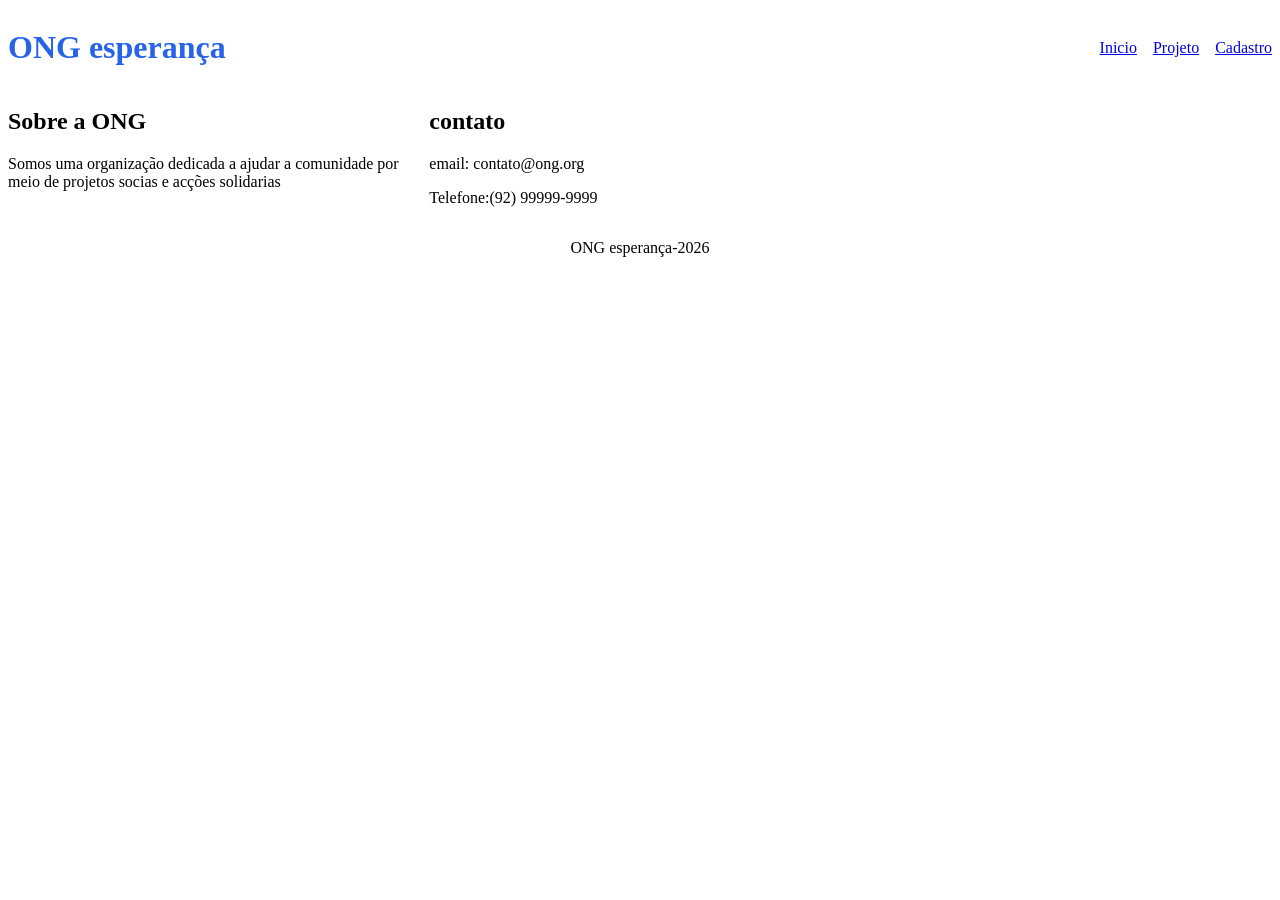
==== index.html @ 251bee4a "Add files via upload" ====
<!DOCTYPE html>
<html lang="pt-br">

<head>
    <meta charset="UTF-8">
    <meta name="viewport" content="width=device-width, initial-scale=1.0">
    <title>ONG - Pagina inicial</title>
    <link rel="stylesheet" href="style.css">
</head>

<body>

    <header>
        <h1> ONG esperança</h1>

        <nav>
            <a href="index.html">Inicio</a>
            <a href="projetos.html">Projeto</a>
            <a href="cadastro.html">Cadastro</a>
        </nav>
    </header>

    <main>

        <section id="apresentação">
            <h2>Sobre a ONG</h2>
            <p>Somos uma organização dedicada a ajudar a comunidade por meio de projetos socias e acções solidarias</p>


        </section>

        <section id="contato">
            <h2>contato</h2>
            <p>email: contato@ong.org</p>
            <p>Telefone:(92) 99999-9999</p>
        </section>
    
        
    </main>

    <footer>
        <p>ONG esperança-2026</p>
    </footer>
</body>
</html>
---- style.css ----
:root {
    --cor-primaria: #2563EB;
    --cor-secundaria: #16A34A;
    --cor-destaque: #F59E0B;
    --cor-texto: #1F2937;
    --cor-texto-claro: #6B7280;
    --cor-fundo: #FFFFFF;
    --cor-fundo-suave: #F3F4F6;
    --cor-borda: #D1D5DB;
    --fonte-grande: 2.5rem;
    --fonte-titulo: 2rem;
    --fonte-subtitulo: 1.5rem;
    --fonte-normal: 1rem;
    --fonte-pequena: 0.875rem;
    --espaco-pequeno: 8px;
    --espaco-medio: 16px;
    --espaco-grande: 24px;
    --espaco-maior: 32px;


}
h1 {
    color: var(--cor-primaria);
}
main{
    display: grid;
    grid-template-columns: repeat(12, 1fr);
}
main section {
    grid-column: span 4;
}

@media (max-width: 1200px) {
    main section {
        grid-column: span 4;
    }
}

@media (max-width: 1000px) {
    main section {
        grid-column: span 6;
    }
}

@media (max-width: 900px) {
    main section {
        grid-column: span 12;
    }
}

@media (max-width: 600px) {
    main section {
        grid-column: span 12;
        padding: 8px;
    }
}

@media (max-width: 480px) {
    main section {
        grid-column: span 12;
        font-size: 0.875rem;
    }
}
nav {
    display: flex;
    justify-content: space-between;
    align-items: center;
    gap: 16px;
}
header{
    display: flex;
    justify-content: space-between;
    align-items: center;
}
footer{
    display: flex;
    justify-content: center;
    align-items: center;
    
}
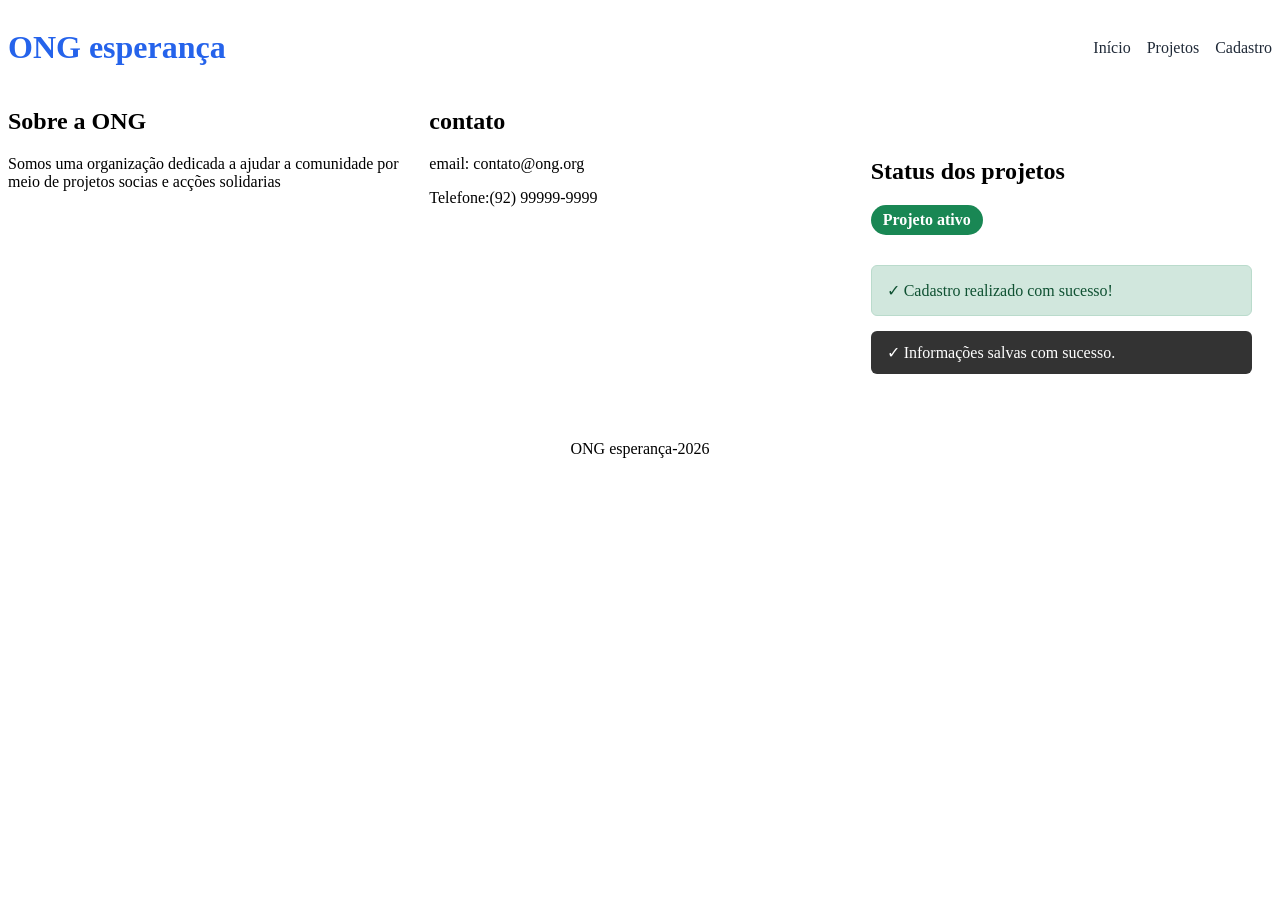
==== commit 39528c44: "adiciona estilos de formulario e componentes de feedback" ====
--- a/index.html
+++ b/index.html
@@ -13,11 +13,32 @@
     <header>
         <h1> ONG esperança</h1>
 
-        <nav>
-            <a href="index.html">Inicio</a>
-            <a href="projetos.html">Projeto</a>
+        <nav class="menu">
+    <input type="checkbox" id="menu-toggle">
+
+    <label for="menu-toggle" class="menu-hamburguer">
+        ☰
+    </label>
+
+    <ul class="menu-lista">
+        <li>
+            <a href="index.html">Início</a>
+        </li>
+
+        <li class="tem-submenu">
+            <a href="projetos.html">Projetos</a>
+
+            <ul class="submenu">
+                <li><a href="projetos.html">Projetos sociais</a></li>
+                <li><a href="projetos.html">Como ajudar</a></li>
+            </ul>
+        </li>
+
+        <li>
             <a href="cadastro.html">Cadastro</a>
-        </nav>
+        </li>
+    </ul>
+</nav>
     </header>
 
     <main>
@@ -34,6 +55,19 @@
             <p>email: contato@ong.org</p>
             <p>Telefone:(92) 99999-9999</p>
         </section>
+        <section id="feedback">
+    <h2>Status dos projetos</h2>
+
+    <span class="badge">Projeto ativo</span>
+
+    <div class="alerta sucesso">
+        ✓ Cadastro realizado com sucesso!
+    </div>
+
+    <div class="toast">
+        ✓ Informações salvas com sucesso.
+    </div>
+</section>
     
         
     </main>
--- a/style.css
+++ b/style.css
@@ -77,4 +77,240 @@
     justify-content: center;
     align-items: center;
     
+}
+/* ===== MENU RESPONSIVO ===== */
+
+.menu {
+    position: relative;
+}
+
+.menu-lista {
+    display: flex;
+    list-style: none;
+    gap: 16px;
+    margin: 0;
+    padding: 0;
+}
+
+.menu-lista a {
+    text-decoration: none;
+    color: var(--cor-texto);
+}
+
+/* Submenu */
+.tem-submenu {
+    position: relative;
+}
+
+.submenu {
+    display: none;
+    position: absolute;
+    top: 100%;
+    left: 0;
+    list-style: none;
+    padding: 10px;
+    margin: 0;
+    background-color: var(--cor-fundo);
+    border: 1px solid var(--cor-borda);
+}
+
+.tem-submenu:hover .submenu {
+    display: block;
+}
+
+/* Checkbox e botão hambúrguer */
+#menu-toggle {
+    display: none;
+}
+
+.menu-hamburguer {
+    display: none;
+    cursor: pointer;
+    font-size: 2rem;
+}
+
+/* Menu para celular */
+@media (max-width: 600px) {
+
+    .menu-hamburguer {
+        display: block;
+    }
+
+    .menu-lista {
+        display: none;
+        flex-direction: column;
+        position: absolute;
+        right: 0;
+        top: 100%;
+        background-color: var(--cor-fundo);
+        padding: 16px;
+        border: 1px solid var(--cor-borda);
+    }
+
+    #menu-toggle:checked ~ .menu-lista {
+        display: flex;
+    }
+
+    .submenu {
+        position: static;
+        display: block;
+        border: none;
+        padding-left: 16px;
+    }
+}
+/* ===== FORMULÁRIO ===== */
+
+form {
+    max-width: 700px;
+    margin: 32px auto;
+    padding: 24px;
+    background-color: var(--cor-fundo-suave);
+    border: 1px solid var(--cor-borda);
+    border-radius: 8px;
+}
+
+fieldset {
+    margin-bottom: 20px;
+    padding: 16px;
+    border: 1px solid var(--cor-borda);
+    border-radius: 8px;
+}
+
+legend {
+    font-weight: bold;
+    color: var(--cor-primaria);
+}
+/* ===== CAMPOS DO FORMULÁRIO ===== */
+
+input,
+select,
+textarea {
+    width: 100%;
+    padding: 10px;
+    margin-top: 6px;
+    margin-bottom: 12px;
+    border: 1px solid var(--cor-borda);
+    border-radius: 6px;
+    background-color: var(--cor-fundo);
+    color: var(--cor-texto);
+    transition: border-color 0.3s, box-shadow 0.3s;
+}
+
+textarea {
+    resize: vertical;
+}
+
+label {
+    font-weight: bold;
+}
+/* ===== INTERATIVIDADE DOS CAMPOS ===== */
+
+input:hover,
+select:hover,
+textarea:hover {
+    border-color: var(--cor-primaria);
+}
+
+input:focus,
+select:focus,
+textarea:focus {
+    outline: none;
+    border-color: var(--cor-primaria);
+    box-shadow: 0 0 0 3px rgba(0, 123, 255, 0.2);
+}
+
+/* Corrige os botões de opção */
+input[type="radio"] {
+    width: auto;
+    margin-right: 6px;
+}
+/* ===== VALIDAÇÃO DO FORMULÁRIO ===== */
+
+input:valid {
+    border-color: #28a745;
+}
+
+input:invalid:not(:placeholder-shown) {
+    border-color: #dc3545;
+}
+
+input:valid:focus {
+    box-shadow: 0 0 0 3px rgba(40, 167, 69, 0.2);
+}
+
+input:invalid:focus {
+    box-shadow: 0 0 0 3px rgba(220, 53, 69, 0.2);
+}
+/* ===== BOTÕES ===== */
+
+button {
+    padding: 10px 18px;
+    border: 1px solid var(--cor-primaria);
+    border-radius: 6px;
+    background-color: var(--cor-primaria);
+    color: white;
+    cursor: pointer;
+    transition: background-color 0.3s, 
+                box-shadow 0.3s, 
+                transform 0.2s,
+                opacity 0.3s;
+}
+
+button:hover {
+    opacity: 0.85;
+}
+
+button:focus {
+    outline: none;
+    box-shadow: 0 0 0 3px rgba(0, 123, 255, 0.3);
+}
+
+button:active {
+    transform: scale(0.97);
+}
+
+button:disabled {
+    opacity: 0.5;
+    cursor: not-allowed;
+}
+/* ===== COMPONENTES DE FEEDBACK ===== */
+
+#feedback {
+    margin: 30px 0;
+    padding: 20px;
+}
+
+/* Badge */
+.badge {
+    display: inline-block;
+    background-color: #198754;
+    color: white;
+    padding: 6px 12px;
+    border-radius: 20px;
+    font-weight: bold;
+    margin-bottom: 15px;
+}
+
+/* Alerta de sucesso */
+.alerta {
+    padding: 15px;
+    margin-top: 15px;
+    border-radius: 6px;
+    border: 1px solid;
+}
+
+.sucesso {
+    background-color: #d1e7dd;
+    color: #0f5132;
+    border-color: #badbcc;
+}
+
+/* Toast */
+.toast {
+    margin-top: 15px;
+    padding: 12px 16px;
+    background-color: #333;
+    color: white;
+    border-radius: 6px;
+    max-width: 350px;
 }
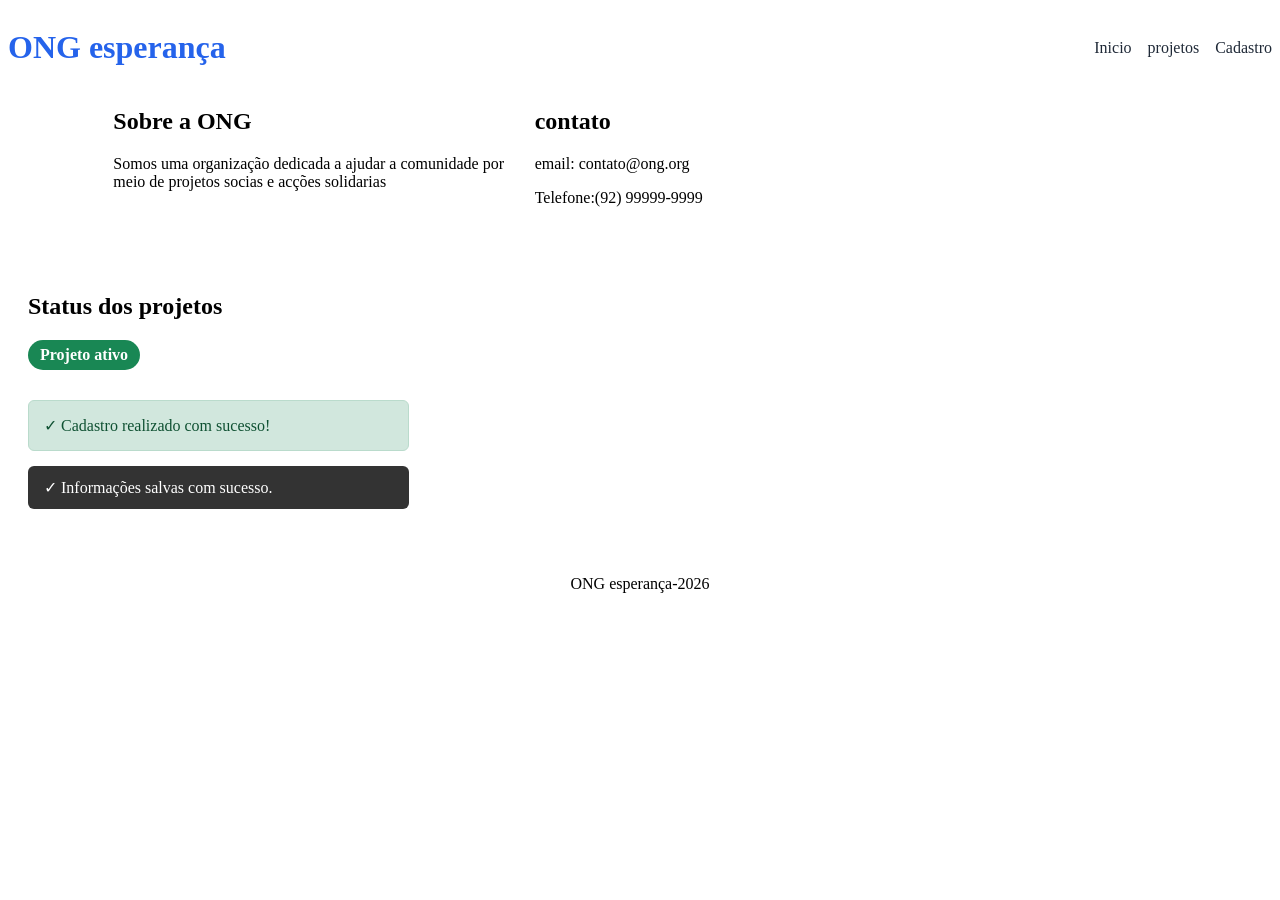
==== commit ec3bd199: "mover index para raiz" ====
--- a/index.html
+++ b/index.html
@@ -5,7 +5,7 @@
     <meta charset="UTF-8">
     <meta name="viewport" content="width=device-width, initial-scale=1.0">
     <title>ONG - Pagina inicial</title>
-    <link rel="stylesheet" href="style.css">
+    <link rel="stylesheet" href="../css/style.css">
 </head>
 
 <body>
@@ -22,11 +22,12 @@
 
     <ul class="menu-lista">
         <li>
-            <a href="index.html">Início</a>
+            <a href="#inicio" onclick="navegar('inicio')">Inicio</a>
+    
         </li>
 
         <li class="tem-submenu">
-            <a href="projetos.html">Projetos</a>
+            <a href="#projetos" onclick="navegar('projetos')">projetos</a>
 
             <ul class="submenu">
                 <li><a href="projetos.html">Projetos sociais</a></li>
@@ -35,13 +36,14 @@
         </li>
 
         <li>
-            <a href="cadastro.html">Cadastro</a>
+            <a href="#cadastro" onclick="navegar('cadastro')">Cadastro</a>
         </li>
     </ul>
 </nav>
     </header>
 
     <main>
+        <div id="conteudo"></div>
 
         <section id="apresentação">
             <h2>Sobre a ONG</h2>
@@ -75,5 +77,8 @@
     <footer>
         <p>ONG esperança-2026</p>
     </footer>
+    <script src="../js/app.js"></script>
 </body>
-</html>+</html>
+
+
--- a/css/style.css
+++ b/css/style.css
@@ -0,0 +1,316 @@
+:root {
+    --cor-primaria: #2563EB;
+    --cor-secundaria: #16A34A;
+    --cor-destaque: #F59E0B;
+    --cor-texto: #1F2937;
+    --cor-texto-claro: #6B7280;
+    --cor-fundo: #FFFFFF;
+    --cor-fundo-suave: #F3F4F6;
+    --cor-borda: #D1D5DB;
+    --fonte-grande: 2.5rem;
+    --fonte-titulo: 2rem;
+    --fonte-subtitulo: 1.5rem;
+    --fonte-normal: 1rem;
+    --fonte-pequena: 0.875rem;
+    --espaco-pequeno: 8px;
+    --espaco-medio: 16px;
+    --espaco-grande: 24px;
+    --espaco-maior: 32px;
+
+
+}
+h1 {
+    color: var(--cor-primaria);
+}
+main{
+    display: grid;
+    grid-template-columns: repeat(12, 1fr);
+}
+main section {
+    grid-column: span 4;
+}
+
+@media (max-width: 1200px) {
+    main section {
+        grid-column: span 4;
+    }
+}
+
+@media (max-width: 1000px) {
+    main section {
+        grid-column: span 6;
+    }
+}
+
+@media (max-width: 900px) {
+    main section {
+        grid-column: span 12;
+    }
+}
+
+@media (max-width: 600px) {
+    main section {
+        grid-column: span 12;
+        padding: 8px;
+    }
+}
+
+@media (max-width: 480px) {
+    main section {
+        grid-column: span 12;
+        font-size: 0.875rem;
+    }
+}
+nav {
+    display: flex;
+    justify-content: space-between;
+    align-items: center;
+    gap: 16px;
+}
+header{
+    display: flex;
+    justify-content: space-between;
+    align-items: center;
+}
+footer{
+    display: flex;
+    justify-content: center;
+    align-items: center;
+    
+}
+/* ===== MENU RESPONSIVO ===== */
+
+.menu {
+    position: relative;
+}
+
+.menu-lista {
+    display: flex;
+    list-style: none;
+    gap: 16px;
+    margin: 0;
+    padding: 0;
+}
+
+.menu-lista a {
+    text-decoration: none;
+    color: var(--cor-texto);
+}
+
+/* Submenu */
+.tem-submenu {
+    position: relative;
+}
+
+.submenu {
+    display: none;
+    position: absolute;
+    top: 100%;
+    left: 0;
+    list-style: none;
+    padding: 10px;
+    margin: 0;
+    background-color: var(--cor-fundo);
+    border: 1px solid var(--cor-borda);
+}
+
+.tem-submenu:hover .submenu {
+    display: block;
+}
+
+/* Checkbox e botão hambúrguer */
+#menu-toggle {
+    display: none;
+}
+
+.menu-hamburguer {
+    display: none;
+    cursor: pointer;
+    font-size: 2rem;
+}
+
+/* Menu para celular */
+@media (max-width: 600px) {
+
+    .menu-hamburguer {
+        display: block;
+    }
+
+    .menu-lista {
+        display: none;
+        flex-direction: column;
+        position: absolute;
+        right: 0;
+        top: 100%;
+        background-color: var(--cor-fundo);
+        padding: 16px;
+        border: 1px solid var(--cor-borda);
+    }
+
+    #menu-toggle:checked ~ .menu-lista {
+        display: flex;
+    }
+
+    .submenu {
+        position: static;
+        display: block;
+        border: none;
+        padding-left: 16px;
+    }
+}
+/* ===== FORMULÁRIO ===== */
+
+form {
+    max-width: 700px;
+    margin: 32px auto;
+    padding: 24px;
+    background-color: var(--cor-fundo-suave);
+    border: 1px solid var(--cor-borda);
+    border-radius: 8px;
+}
+
+fieldset {
+    margin-bottom: 20px;
+    padding: 16px;
+    border: 1px solid var(--cor-borda);
+    border-radius: 8px;
+}
+
+legend {
+    font-weight: bold;
+    color: var(--cor-primaria);
+}
+/* ===== CAMPOS DO FORMULÁRIO ===== */
+
+input,
+select,
+textarea {
+    width: 100%;
+    padding: 10px;
+    margin-top: 6px;
+    margin-bottom: 12px;
+    border: 1px solid var(--cor-borda);
+    border-radius: 6px;
+    background-color: var(--cor-fundo);
+    color: var(--cor-texto);
+    transition: border-color 0.3s, box-shadow 0.3s;
+}
+
+textarea {
+    resize: vertical;
+}
+
+label {
+    font-weight: bold;
+}
+/* ===== INTERATIVIDADE DOS CAMPOS ===== */
+
+input:hover,
+select:hover,
+textarea:hover {
+    border-color: var(--cor-primaria);
+}
+
+input:focus,
+select:focus,
+textarea:focus {
+    outline: none;
+    border-color: var(--cor-primaria);
+    box-shadow: 0 0 0 3px rgba(0, 123, 255, 0.2);
+}
+
+/* Corrige os botões de opção */
+input[type="radio"] {
+    width: auto;
+    margin-right: 6px;
+}
+/* ===== VALIDAÇÃO DO FORMULÁRIO ===== */
+
+input:valid {
+    border-color: #28a745;
+}
+
+input:invalid:not(:placeholder-shown) {
+    border-color: #dc3545;
+}
+
+input:valid:focus {
+    box-shadow: 0 0 0 3px rgba(40, 167, 69, 0.2);
+}
+
+input:invalid:focus {
+    box-shadow: 0 0 0 3px rgba(220, 53, 69, 0.2);
+}
+/* ===== BOTÕES ===== */
+
+button {
+    padding: 10px 18px;
+    border: 1px solid var(--cor-primaria);
+    border-radius: 6px;
+    background-color: var(--cor-primaria);
+    color: white;
+    cursor: pointer;
+    transition: background-color 0.3s, 
+                box-shadow 0.3s, 
+                transform 0.2s,
+                opacity 0.3s;
+}
+
+button:hover {
+    opacity: 0.85;
+}
+
+button:focus {
+    outline: none;
+    box-shadow: 0 0 0 3px rgba(0, 123, 255, 0.3);
+}
+
+button:active {
+    transform: scale(0.97);
+}
+
+button:disabled {
+    opacity: 0.5;
+    cursor: not-allowed;
+}
+/* ===== COMPONENTES DE FEEDBACK ===== */
+
+#feedback {
+    margin: 30px 0;
+    padding: 20px;
+}
+
+/* Badge */
+.badge {
+    display: inline-block;
+    background-color: #198754;
+    color: white;
+    padding: 6px 12px;
+    border-radius: 20px;
+    font-weight: bold;
+    margin-bottom: 15px;
+}
+
+/* Alerta de sucesso */
+.alerta {
+    padding: 15px;
+    margin-top: 15px;
+    border-radius: 6px;
+    border: 1px solid;
+}
+
+.sucesso {
+    background-color: #d1e7dd;
+    color: #0f5132;
+    border-color: #badbcc;
+}
+
+/* Toast */
+.toast {
+    margin-top: 15px;
+    padding: 12px 16px;
+    background-color: #333;
+    color: white;
+    border-radius: 6px;
+    max-width: 350px;
+}
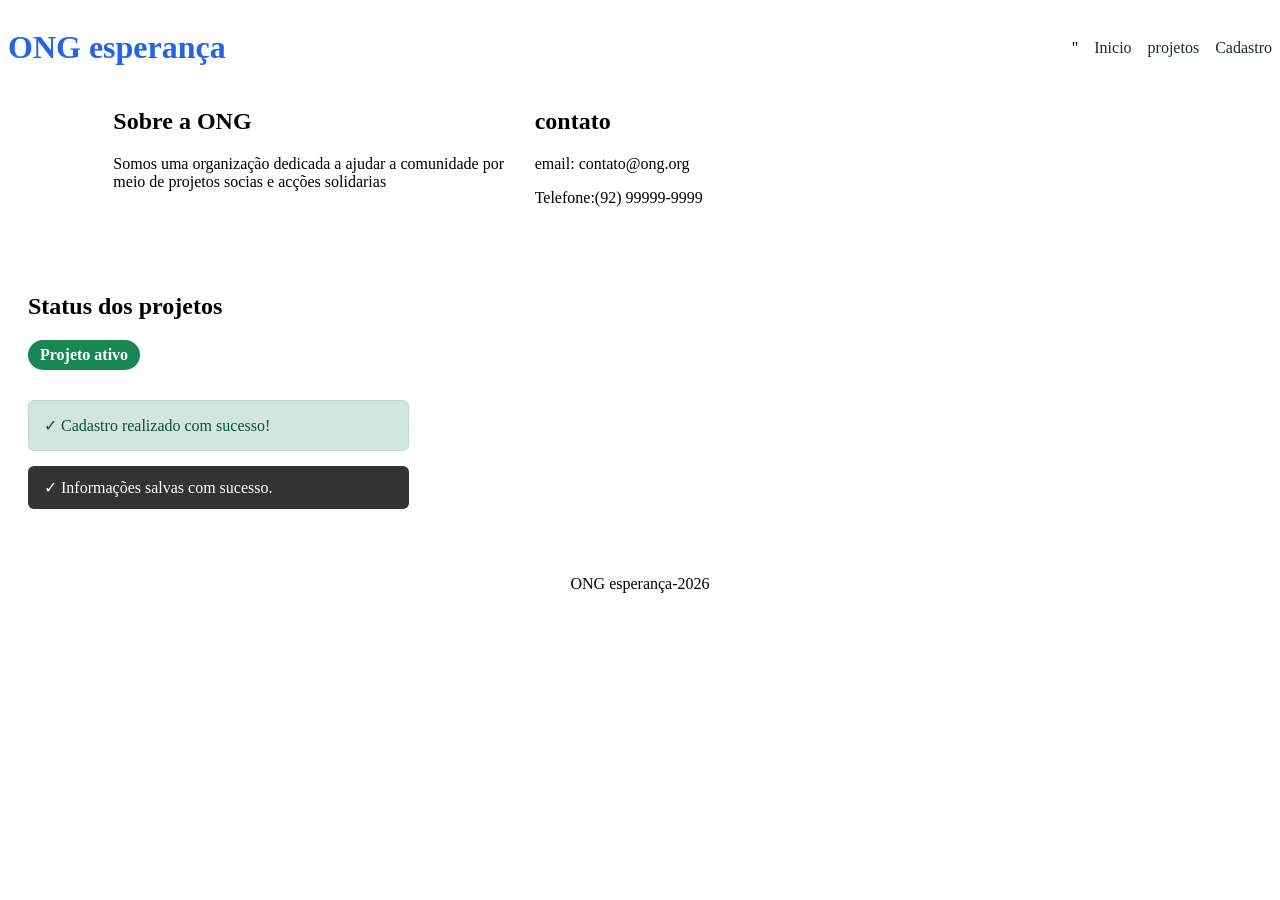
==== commit aeae5799: "feat: adiciona melhoria de acessibilidade ao menu" ====
--- a/index.html
+++ b/index.html
@@ -5,7 +5,7 @@
     <meta charset="UTF-8">
     <meta name="viewport" content="width=device-width, initial-scale=1.0">
     <title>ONG - Pagina inicial</title>
-    <link rel="stylesheet" href="../css/style.css">
+    <link rel="stylesheet" href="css/style.css">
 </head>
 
 <body>
@@ -14,7 +14,7 @@
         <h1> ONG esperança</h1>
 
         <nav class="menu">
-    <input type="checkbox" id="menu-toggle">
+    <input type="checkbox" id="menu-toggle" aria-label="abrir ou fechar menu de navegação">  "
 
     <label for="menu-toggle" class="menu-hamburguer">
         ☰
@@ -30,7 +30,7 @@
             <a href="#projetos" onclick="navegar('projetos')">projetos</a>
 
             <ul class="submenu">
-                <li><a href="projetos.html">Projetos sociais</a></li>
+                <li><a href="html/projetos.html">Projetos sociais</a></li>
                 <li><a href="projetos.html">Como ajudar</a></li>
             </ul>
         </li>
